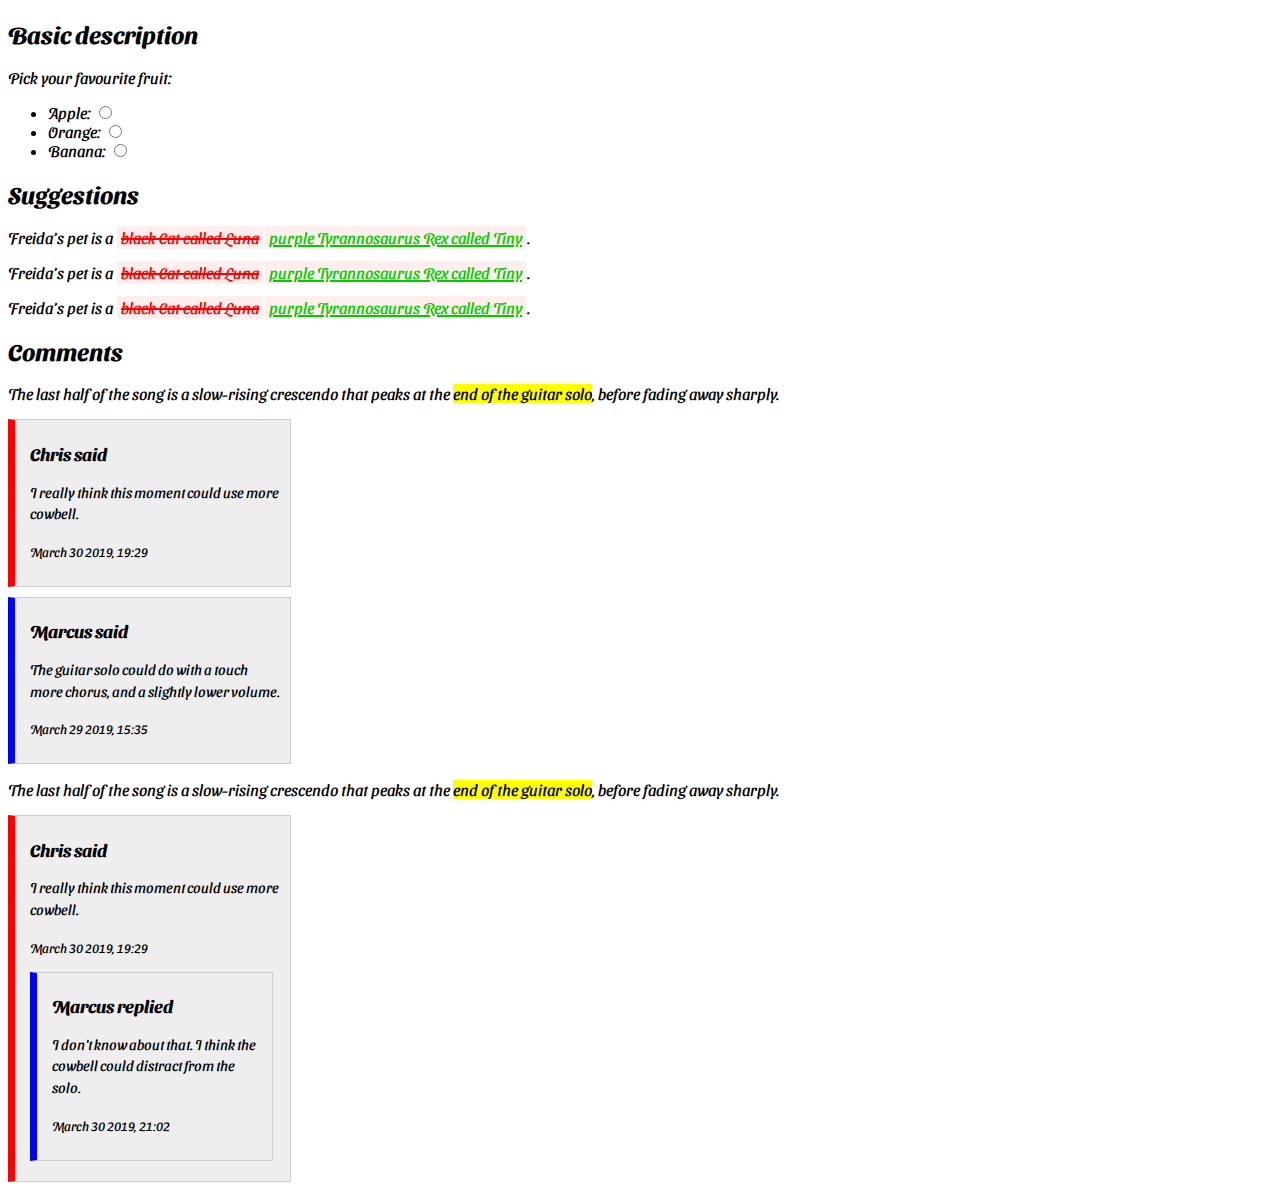
==== aria-annotations/index.html @ e65d1284 "Update index.html" ====
<!DOCTYPE html>
<html>
  <head>
    <meta charset="utf-8">
    <link href="https://fonts.googleapis.com/css2?family=Sansita+Swashed&display=swap" rel="stylesheet"> 
    <title>wai-aria annotations tests</title>
    <style>
      html {
        font-family: 'Sansita Swashed', cursive;;
      }

      ins, [role="insertion"] {
        color: #0c0;
        text-decoration: underline;
      }

      del, [role="deletion"] {
        color: red;
        text-decoration: line-through;
      }

      ins, [role="insertion"], del, [role="deletion"] {
        text-decoration-thickness: 2px;
        background-color: #fee;
        padding: 2px 4px;
        margin: 0 1px;
      }

      [role="comment"] {
        padding: 5px 10px 10px 15px;
        background: #eee;
        border: 1px solid #ccc;
        width: 250px;
        margin-bottom: 10px;
      }

      [role="comment"] > [role="comment"] {
        width: 84%;
      }

      [data-author="chris"] {
        border-left: 7px solid red;
      }

      [data-author="marcus"] {
        border-left: 7px solid blue;
      }

      [role="comment"] .comment-text {
        line-height: 1.5;
        font-size: 0.9rem;
      }

      [role="comment"] h3 {
        font-size: 1.1rem;
      }

      [role="comment"] time {
        font-size: 0.8rem;
      }
    </style>
  </head>
  <body>
    <section>
      <h2>Basic description</h2>
      <div aria-description="Choose your favourite fruit — the fruit with the highest number of votes will be added to the lunch options next week.">
        <p>Pick your favourite fruit:</p>
        <form>
          <ul>
            <li><label>Apple: <input type="radio" name="fruit" value="apple"></label></li>
            <li><label>Orange: <input type="radio" name="fruit" value="orange"></label></li>
            <li><label>Banana: <input type="radio" name="fruit" value="banana"></label></li>
          </ul>
        </form>
      </div>
    </section>
    <section>
      <h2>Suggestions</h2>

      <p>Freida’s pet is a <del>black Cat called Luna</del><ins>purple Tyrannosaurus Rex called Tiny</ins>.</p>

      <p>Freida’s pet is a <span role="deletion">black Cat called Luna</span><span role="insertion">purple Tyrannosaurus Rex called Tiny</span>.</p>

      <p>Freida’s pet is a
        <span role="suggestion"><span role="deletion">black Cat called Luna</span><span role="insertion">purple Tyrannosaurus Rex called Tiny</span></span>.
      </p>
    </section>
    <section>
      <h2>Comments</h2>

      <p>The last half of the song is a slow-rising crescendo that peaks at the <mark aria-details="thread-1 thread-2">end of the guitar solo</mark>, before fading away sharply.</p>

      <div role="comment" id="thread-1" data-author="chris">
        <h3>Chris said</h3>
        <p class="comment-text">I really think this moment could use more cowbell.</p>
        <p><time datetime="2019-03-30T19:29">March 30 2019, 19:29</time></p>
      </div>

      <div role="comment" id="thread-2" data-author="marcus">
        <h3>Marcus said</h3>
        <p class="comment-text">The guitar solo could do with a touch more chorus, and a slightly lower volume.</p>
        <p><time datetime="2019-03-29T15:35">March 29 2019, 15:35</time></p>
      </div>

      <p>The last half of the song is a slow-rising crescendo that peaks at the <mark aria-details="thread-3">end of the guitar solo</mark>, before fading away sharply.</p>

      <div role="comment" id="thread-1" data-author="chris">
        <h3>Chris said</h3>
        <p class="comment-text">I really think this moment could use more cowbell.</p>
        <p><time datetime="2019-03-30T19:29">March 30 2019, 19:29</time></p>

        <div role="comment" data-author="marcus">
          <h3>Marcus replied</h3>
          <p class="comment-text">I don't know about that. I think the cowbell could distract  from the solo.</p>
          <p><time datetime="2019-03-30T21:02">March 30 2019, 21:02</time></p>
        </div>
      </div>
    </section>

  </body>
</html>
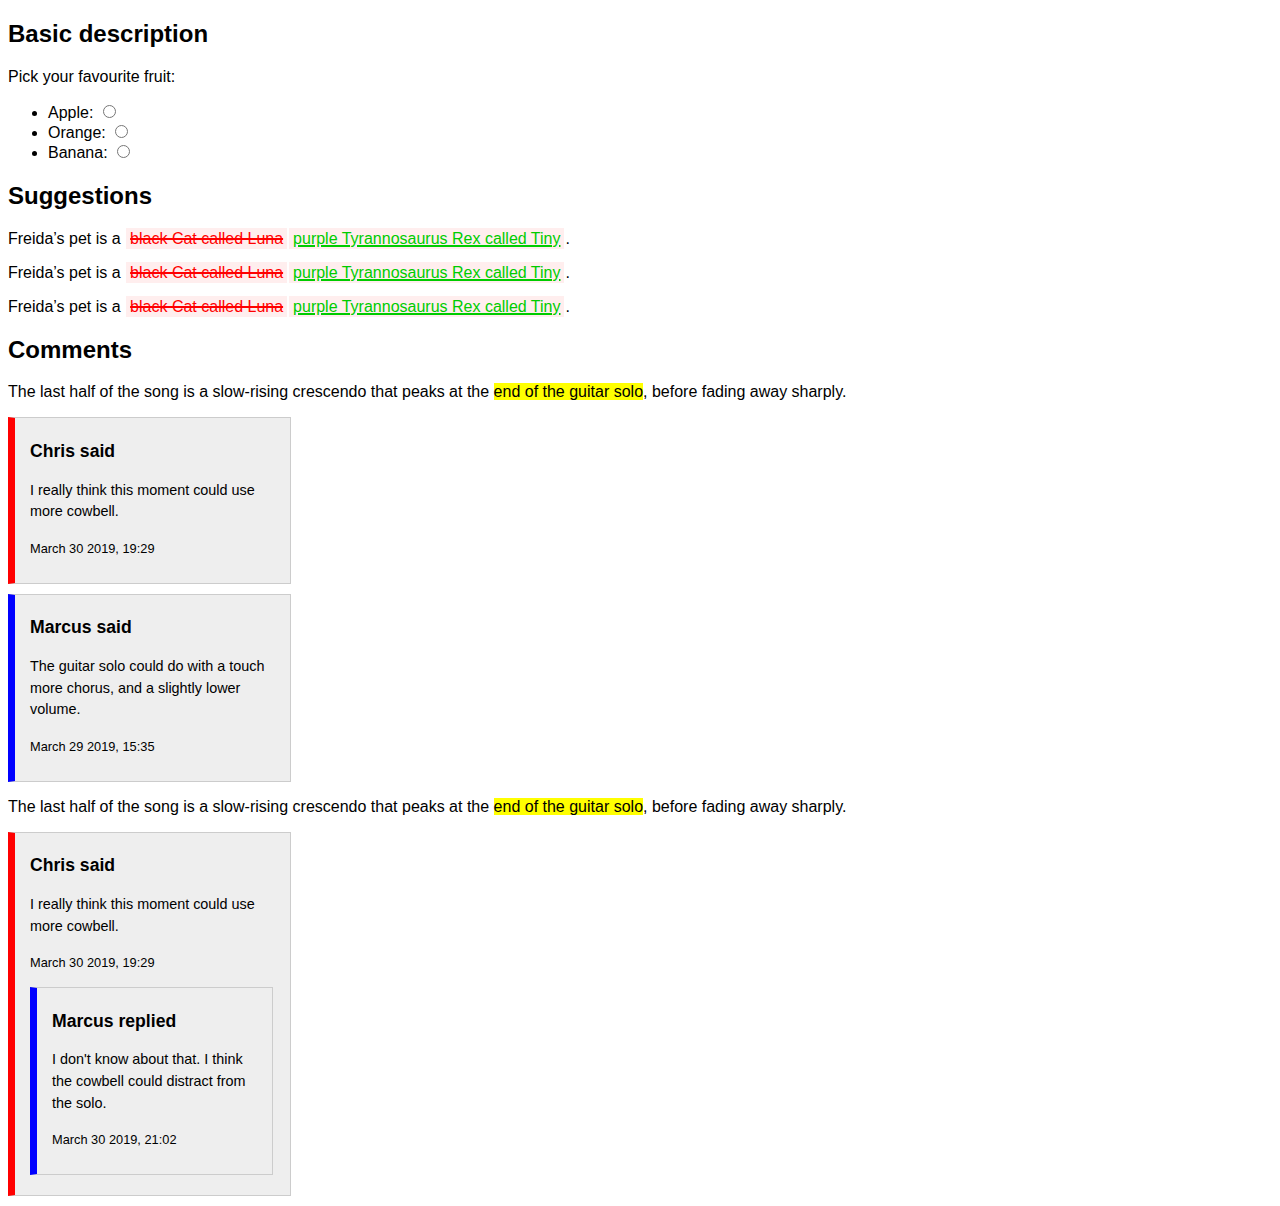
==== commit 325d4ab9: "Fix id for nested comment example" ====
--- a/aria-annotations/index.html
+++ b/aria-annotations/index.html
@@ -2,11 +2,11 @@
 <html>
   <head>
     <meta charset="utf-8">
-    <link href="https://fonts.googleapis.com/css2?family=Sansita+Swashed&display=swap" rel="stylesheet"> 
+    <meta name="viewport" content="width=device-width, initial-scale=1.0">
     <title>wai-aria annotations tests</title>
     <style>
       html {
-        font-family: 'Sansita Swashed', cursive;;
+        font-family: sans-serif;
       }
 
       ins, [role="insertion"] {
@@ -104,7 +104,7 @@
 
       <p>The last half of the song is a slow-rising crescendo that peaks at the <mark aria-details="thread-3">end of the guitar solo</mark>, before fading away sharply.</p>
 
-      <div role="comment" id="thread-1" data-author="chris">
+      <div role="comment" id="thread-3" data-author="chris">
         <h3>Chris said</h3>
         <p class="comment-text">I really think this moment could use more cowbell.</p>
         <p><time datetime="2019-03-30T19:29">March 30 2019, 19:29</time></p>
